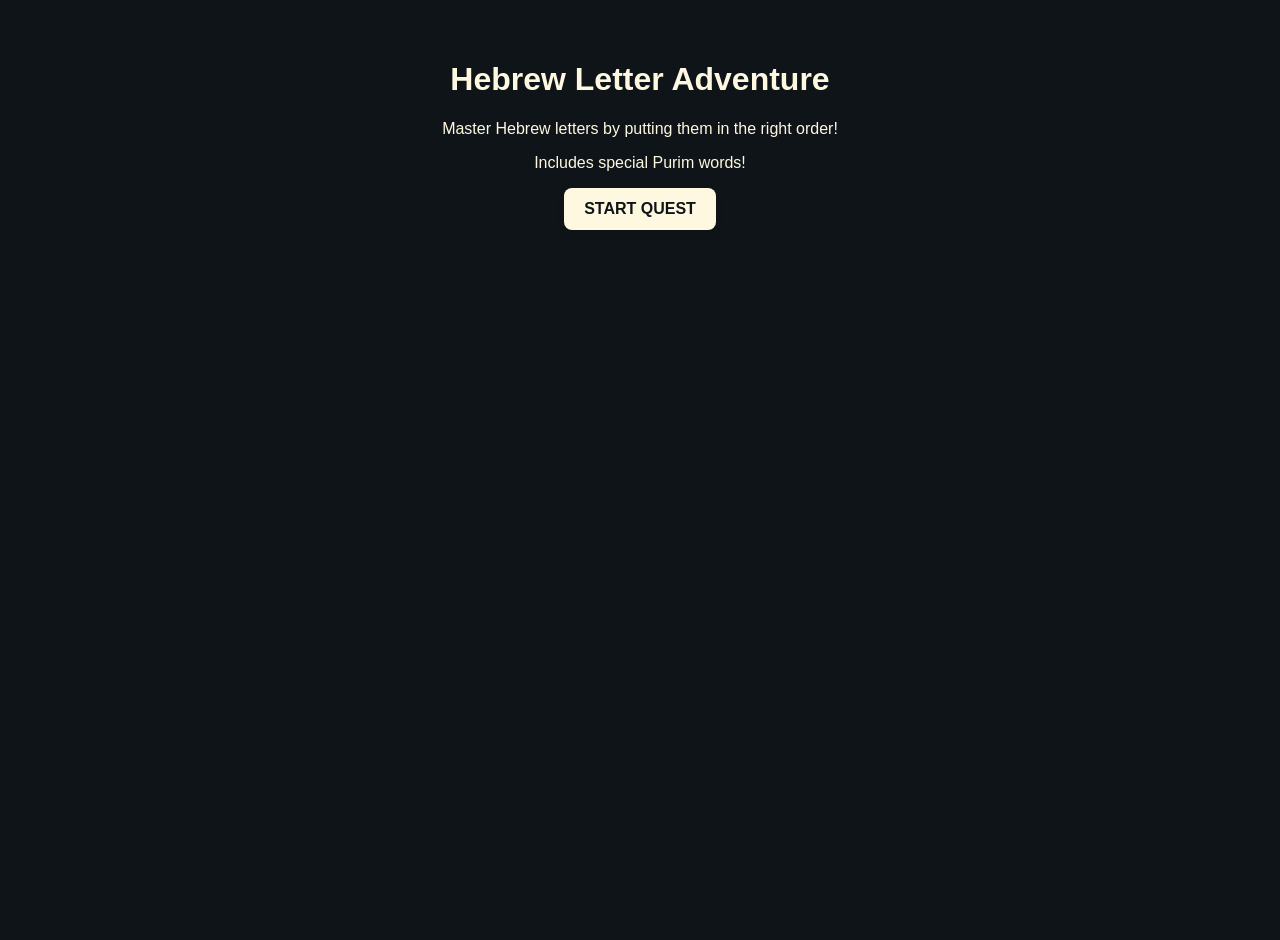
==== index.html @ 835d2433 "Rename index to index.html" ====
<!DOCTYPE html>
<html>
<head>
  <meta charset="utf-8">
  <meta name="viewport" content="width=device-width, initial-scale=1">
  <title>Hebrew Letter Game (Purim)</title>

  <style>
        body {
      background-color: #0F1419;
      color: #FFF8E1;
      font-family: -apple-system, BlinkMacSystemFont, sans-serif;
      margin: 0;
      padding: 20px;
      display: flex;
      flex-direction: column;
      align-items: center;
      min-height: 100vh;
      touch-action: manipulation;
    }
    
    h1, h2, h3 {
      color: #FFF8E1;
      text-align: center;
    }
    
    .word-to-find {
      font-size: 32px;
      margin-bottom: 5px;
      text-align: center;
      letter-spacing: 1px;
      font-weight: bold;
    }
    
    .word-meaning {
      font-size: 20px;
      margin-bottom: 20px;
      text-align: center;
      opacity: 0.8;
    }
    
    .letter-grid {
      display: grid;
      grid-template-columns: 1fr 1fr;
      gap: 15px;
      width: 100%;
      max-width: 320px;
      margin-bottom: 40px;
    }
    .letter-grid.five-letter {
      grid-template-columns: 1fr 1fr 1fr;
      max-width: 100%;
    }
    
    .letter-tile {
      background-color: #FFF8E1;
      color: #0F1419;
      font-size: 48px;
      font-weight: bold;
      height: 130px;
      display: flex;
      align-items: center;
      justify-content: center;
      border-radius: 8px;
      user-select: none;
      -webkit-user-select: none;
      touch-action: manipulation;
      position: relative;
      cursor: pointer;
      transition: transform 0.3s, background-color 0.3s;
      box-shadow: 0 4px 8px rgba(0,0,0,0.2);
    }
    
    .letter-tile.selected {
      background-color: #4CAF50;
      color: white;
      transform: scale(0.95);
    }
    
    .letter-tile.wrong {
      background-color: #F44336;
      color: white;
    }
    
    .letter-tile.correct-animation {
      animation: correctPulse 0.5s ease-in-out 3;
    }
    
    @keyframes correctPulse {
      0% { transform: scale(1); background-color: #4CAF50; }
      50% { transform: scale(1.1); background-color: #FFEB3B; }
      100% { transform: scale(1); background-color: #4CAF50; }
    }
    
    .order-indicator {
      position: absolute;
      top: 10px;
      right: 10px;
      background-color: rgba(0,0,0,0.5);
      color: white;
      width: 24px;
      height: 24px;
      border-radius: 12px;
      display: flex;
      align-items: center;
      justify-content: center;
      font-size: 14px;
    }
    
    .answer-slots {
      display: flex;
      justify-content: center;
      gap: 8px;
      margin: 30px 0;
      direction: rtl; /* Right to left for Hebrew */
    }
    
    .answer-slot {
      width: 50px;
      height: 50px;
      border: 2px solid #444444;
      border-radius: 4px;
      display: flex;
      align-items: center;
      justify-content: center;
      font-size: 24px;
      color: #FFF8E1;
      transition: transform 0.3s, background-color 0.3s;
    }
    
    .answer-slot.correct {
      background-color: #4CAF50;
      border-color: #4CAF50;
      animation: slotPulse 0.5s ease-in-out;
    }
    
    @keyframes slotPulse {
      0% { transform: scale(1); }
      50% { transform: scale(1.1); }
      100% { transform: scale(1); }
    }
    
    .controls {
      display: flex;
      justify-content: center;
      gap: 20px;
      margin-bottom: 20px;
    }
    
    .icon-button {
      width: 60px;
      height: 60px;
      border: 2px solid #FFF8E1;
      border-radius: 50%;
      background-color: transparent;
      color: #FFF8E1;
      display: flex;
      align-items: center;
      justify-content: center;
      cursor: pointer;
      position: relative;
      transition: transform 0.2s, background-color 0.2s;
    }
    
    .icon-button:active {
      transform: scale(0.95);
    }
    
    .icon-button.reset-btn {
      background-color: transparent;
    }
    
    .icon-button.hint-btn {
      background-color: transparent;
    }
    
    .icon-button.hint-btn .hint-count {
      position: absolute;
      top: -8px;
      right: -8px;
      background-color: #FFEB3B;
      color: #333;
      font-weight: bold;
      font-size: 14px;
      width: 24px;
      height: 24px;
      border-radius: 12px;
      display: flex;
      align-items: center;
      justify-content: center;
    }
    
    .icon-button.hint-btn.disabled {
      opacity: 0.4;
      cursor: not-allowed;
    }
    
    .icon-button svg {
      width: 30px;
      height: 30px;
      fill: currentColor;
    }
    
    .stats-container {
      display: flex;
      width: 100%;
      max-width: 320px;
      justify-content: space-between;
      margin-bottom: 20px;
      margin-top: 10px;
    }
    
    .stat-item {
      display: flex;
      flex-direction: column;
      align-items: center;
      background: rgba(255,255,255,0.1);
      padding: 10px;
      border-radius: 8px;
      min-width: 80px;
    }
    
    .stat-label {
      font-size: 14px;
      opacity: 0.8;
      margin-bottom: 5px;
    }
    
    .stat-value {
      font-size: 22px;
      font-weight: bold;
    }
    
    .streak-value {
      display: flex;
      align-items: center;
      position: relative;
    }
    
    .streak-star {
      color: #FFEB3B;
      margin-right: 4px;
    }
    
    .message {
      margin-top: 15px;
      text-align: center;
      min-height: 24px;
      color: #FFF8E1;
      font-weight: bold;
      font-size: 18px;
    }
    
    .start-screen, .complete-screen {
      text-align: center;
      padding: 20px;
    }
    
    .instructions {
      text-align: center;
      color: #AAA;
      margin-bottom: 20px;
      font-size: 16px;
    }
    
    .celebration {
      position: fixed;
      top: 0;
      left: 0;
      width: 100%;
      height: 100%;
      pointer-events: none;
      z-index: 100;
    }
    
    .confetti {
      position: absolute;
      width: 10px;
      height: 10px;
      background-color: #FFEB3B;
      opacity: 0;
      animation: confettiFall 1.5s ease-out forwards;
    }
    
    @keyframes confettiFall {
      0% { transform: translateY(-10px) rotate(0deg); opacity: 1; }
      100% { transform: translateY(100vh) rotate(360deg); opacity: 0; }
    }
    
    .level-badge {
      position: relative;
      background: #FF9800;
      color: white;
      border-radius: 50%;
      width: 36px;
      height: 36px;
      display: flex;
      align-items: center;
      justify-content: center;
      font-weight: bold;
      font-size: 18px;
      animation: levelPulse 2s infinite;
    }
    
    @keyframes levelPulse {
      0% { transform: scale(1); }
      50% { transform: scale(1.1); }
      100% { transform: scale(1); }
    }
    
    .primary-btn {
      background-color: #FFF8E1;
      color: #0F1419;
      padding: 12px 20px;
      border: none;
      border-radius: 8px;
      font-weight: bold;
      font-size: 16px;
      cursor: pointer;
      box-shadow: 0 4px 6px rgba(0,0,0,0.1);
      transition: transform 0.2s, box-shadow 0.2s;
    }
    
    .fire-icon {
      position: absolute;
      top: -20px;
      left: 50%;
      transform: translateX(-50%);
      width: 24px;
      height: 30px;
      z-index: 10;
    }
    
    .fire-icon .flame {
      position: absolute;
      bottom: 0;
      left: 0;
      right: 0;
      height: 100%;
      background: linear-gradient(to top, #FF5722, #FFEB3B);
      border-radius: 12px 12px 0 0;
      animation: flicker 0.8s ease-in-out infinite alternate;
    }
    
    .fire-icon .glow {
      position: absolute;
      top: -5px;
      left: -5px;
      right: -5px;
      bottom: -5px;
      background: radial-gradient(circle, rgba(255,152,0,0.4) 0%, rgba(255,152,0,0) 70%);
      border-radius: 50%;
      animation: glow 1.5s ease-in-out infinite alternate;
    }
    
    .streak-bonus {
      position: absolute;
      top: -15px;
      right: -15px;
      background-color: #FF5722;
      color: white;
      border-radius: 50%;
      width: 30px;
      height: 30px;
      display: flex;
      align-items: center;
      justify-content: center;
      font-weight: bold;
      font-size: 12px;
      box-shadow: 0 2px 5px rgba(0,0,0,0.3);
      animation: pulse 1s infinite;
    }
    
    @keyframes flicker {
      0% { transform: scaleY(1); }
      50% { transform: scaleY(0.95); }
      100% { transform: scaleY(1.05); }
    }
    
    @keyframes glow {
      0% { opacity: 0.5; }
      100% { opacity: 0.9; }
    }
    
    @keyframes pulse {
      0% { transform: scale(1); }
      50% { transform: scale(1.1); }
      100% { transform: scale(1); }
    }
  </style>

  
</head>
<body>

<head>
  <meta charset="UTF-8">
  <meta name="viewport" content="width=device-width, initial-scale=1.0, maximum-scale=1.0, user-scalable=no">
  <title>Hebrew Letter Game</title>
  <link rel="stylesheet" href="styles.css" />
</head>
<body>
  <div id="game-container">
    <!-- Game will be rendered here -->
  </div>
  <script src="script.js"></script>
</body>
</html>

  <script>
        // Hebrew word data with Purim additions
    const wordBanks = {
      2: [
        { hebrew: 'אב', transliteration: 'av', meaning: 'father' },
        { hebrew: 'אם', transliteration: 'em', meaning: 'mother' },
        { hebrew: 'בא', transliteration: 'ba', meaning: 'comes' },
        { hebrew: 'גן', transliteration: 'gan', meaning: 'garden' },
        { hebrew: 'דג', transliteration: 'dag', meaning: 'fish' },
        { hebrew: 'רע', transliteration: 'ra', meaning: 'bad' },
        { hebrew: 'חג', transliteration: 'chag', meaning: 'holiday' },
        { hebrew: 'שם', transliteration: 'shem', meaning: 'name' },
        { hebrew: 'עץ', transliteration: 'etz', meaning: 'tree' },
      ],
      3: [
        { hebrew: 'יום', transliteration: 'yom', meaning: 'day' },
        { hebrew: 'מים', transliteration: 'mayim', meaning: 'water' },
        { hebrew: 'ילד', transliteration: 'yeled', meaning: 'boy' },
        { hebrew: 'אור', transliteration: 'or', meaning: 'light' },
        { hebrew: 'המן', transliteration: 'haman', meaning: 'Haman (Purim villain)' },
        { hebrew: 'רעש', transliteration: 'ra\'ash', meaning: 'noise' },
        { hebrew: 'מלך', transliteration: 'melech', meaning: 'king' },
        { hebrew: 'נס', transliteration: 'nes', meaning: 'miracle' },
        { hebrew: 'אזן', transliteration: 'ozen', meaning: 'ear' },
        { hebrew: 'שמח', transliteration: 'sameach', meaning: 'happy' },
      ],
      4: [
        { hebrew: 'שלום', transliteration: 'shalom', meaning: 'peace' },
        { hebrew: 'תודה', transliteration: 'toda', meaning: 'thank you' },
        { hebrew: 'ילדה', transliteration: 'yalda', meaning: 'girl' },
        { hebrew: 'אסתר', transliteration: 'esther', meaning: 'Esther (Purim heroine)' },
        { hebrew: 'משתה', transliteration: 'mishteh', meaning: 'feast' },
        { hebrew: 'אדר', transliteration: 'adar', meaning: 'Adar (month of Purim)' },
        { hebrew: 'רעשן', transliteration: 'ra\'ashan', meaning: 'noisemaker' },
        { hebrew: 'שושן', transliteration: 'shushan', meaning: 'Shushan (city)' },
      ],
      5: [
        { hebrew: 'מרדכי', transliteration: 'mordechai', meaning: 'Mordechai (Purim hero)' },
        { hebrew: 'פורים', transliteration: 'purim', meaning: 'Purim holiday' },
        { hebrew: 'משלוח', transliteration: 'mishloach', meaning: 'sending (gifts)' },
        { hebrew: 'מגילה', transliteration: 'megila', meaning: 'scroll' }, 
      ]
    };

    // Game state
    let gameState = {
      active: false,
      level: 1,
      currentWord: null,
      shuffledLetters: [],
      selectedLetters: [],
      score: 0,
      streak: 0,
      bonusActive: false,
      hintsRemaining: 15,
      completed: false,
      animatingCorrect: false,
      wordsCompleted: 0
    };

    // DOM Elements
    const gameContainer = document.getElementById('game-container');

    // Helper functions
    function shuffleArray(array) {
      const newArray = [...array];
      for (let i = newArray.length - 1; i > 0; i--) {
        const j = Math.floor(Math.random() * (i + 1));
        [newArray[i], newArray[j]] = [newArray[j], newArray[i]];
      }
      return newArray;
    }

    function getWordLengthForLevel(level) {
        return level + 1; // Level 1: 2 letters, Level 2: 3 letters, Level 3: 4 letters, Level 4: 5 letters
    }

    // Game logic functions
    function setupWord() {
  const wordLength = getWordLengthForLevel(gameState.level);
  const wordsForLevel = wordBanks[wordLength];
  
  // Get words that haven't been completed yet
  const availableWords = wordsForLevel.filter(word => 
    !gameState.completedWords[wordLength].includes(word.hebrew)
  );
  
  // If no words left at this level
  if (availableWords.length === 0) {
    // Move to next level if available
    if (gameState.level < 4) {
      gameState.level += 1;
      gameState.currentLevelProgress = 0;
      showMessage(`LEVEL UP! Now playing with ${getWordLengthForLevel(gameState.level)} letter words!`);
      // Recursive call to set up a word in the new level
      setupWord();
      return;
    } else {
      // Game completed
      gameState.completed = true;
      renderGame();
      return;
    }
  }
  
  // Select random word from available words
  const randomIndex = Math.floor(Math.random() * availableWords.length);
  gameState.currentWord = availableWords[randomIndex];
  
  // Shuffle letters
  const lettersArray = gameState.currentWord.hebrew.split('');
  gameState.shuffledLetters = shuffleArray(lettersArray);
  
  // Reset selected letters
  gameState.selectedLetters = [];
  gameState.animatingCorrect = false;
  
  // Check if bonus is active
  gameState.bonusActive = gameState.streak >= 3;
  
  renderGame();
}

    function handleLetterSelect(index) {
      // Don't allow selection during animation
      if (gameState.animatingCorrect) return;
      
      // Check if already selected
      if (gameState.selectedLetters.includes(index)) {
        // If this is the last letter selected, deselect it
        if (gameState.selectedLetters[gameState.selectedLetters.length - 1] === index) {
          gameState.selectedLetters.pop();
          renderGame();
        }
        return;
      }
      
      // Add letter to selection
      gameState.selectedLetters.push(index);
      
      // Check if selection is complete
      if (gameState.selectedLetters.length === gameState.currentWord.hebrew.length) {
        checkAnswer();
      } else {
        renderGame();
      }
    }

function checkAnswer() {
  // Build the word from selected letters
  const selectedWord = gameState.selectedLetters.map(idx => gameState.shuffledLetters[idx]).join('');
  
  // Check if correct
  if (selectedWord === gameState.currentWord.hebrew) {
    // Mark as animating to prevent further selection
    gameState.animatingCorrect = true;
    gameState.wordsCompleted++;
    
    // Add to completed words
    const wordLength = getWordLengthForLevel(gameState.level);
    gameState.completedWords[wordLength].push(gameState.currentWord.hebrew);
    
    // Update level progress
    gameState.currentLevelProgress = 
      (gameState.completedWords[wordLength].length / wordBanks[wordLength].length) * 100;
    
    // Show complete word in slots with animation
    showCorrectAnimation();
    
    // Calculate points with bonus if streak is active
    let pointsEarned = wordLength * 10;
    
    // Apply bonus for streaks of 3 or more
    if (gameState.bonusActive) {
      pointsEarned = Math.round(pointsEarned * 1.5); // 50% bonus
    }
    
    gameState.score += pointsEarned;
    gameState.streak += 1;
    
    // Update bonus status after increasing streak
    gameState.bonusActive = gameState.streak >= 3;
    
    // Show appropriate message
    if (gameState.bonusActive) {
      showMessage(`🔥 AWESOME! +${pointsEarned} points with streak bonus! 🔥`);
    } else {
      showMessage(`AWESOME! +${pointsEarned} points!`);
    }
    
    // Create celebration effect
    createConfetti();
    
    // Check for level completion or next word after animation completes
    setTimeout(() => {
      // Check if we've completed all words at this level
      if (gameState.completedWords[wordLength].length === wordBanks[wordLength].length) {
        if (gameState.level < 4) {
          gameState.level += 1;
          gameState.currentLevelProgress = 0;
          showMessage(`LEVEL UP! Now playing with ${getWordLengthForLevel(gameState.level)} letter words!`);
        } else {
          // Game complete - all levels finished
          gameState.completed = true;
        }
      }
      
      // If game not completed, set up next word
      if (!gameState.completed) {
        setupWord();
      } else {
        renderGame(); // Show completion screen
      }
    }, 2000);
  } else {
    // Incorrect - same as before
    showMessage('Try again!');
    highlightWrongSequence();
    
    // Reset streak on error
    gameState.streak = 0;
    gameState.bonusActive = false;
    
    // Reset selection after a delay
    setTimeout(() => {
      gameState.selectedLetters = [];
      renderGame();
    }, 1000);
  }
}
    function showCorrectAnimation() {
      // Get the correct word in the right order
      const correctWord = gameState.currentWord.hebrew;
      
      // Re-render to show all letters in slots
      renderGame();
      
      // Apply animations to letter tiles and slots
      setTimeout(() => {
        // Animate the selected letter tiles
        const tiles = document.querySelectorAll('.letter-tile.selected');
        tiles.forEach(tile => {
          tile.classList.add('correct-animation');
        });
        
        // Animate the slots
        const slots = document.querySelectorAll('.answer-slot');
        slots.forEach((slot, index) => {
          setTimeout(() => {
            slot.classList.add('correct');
          }, index * 150); // Staggered animation
        });
      }, 100);
    }

    function createConfetti() {
      const celebration = document.createElement('div');
      celebration.className = 'celebration';
      document.body.appendChild(celebration);
      
      // Create confetti pieces
      for (let i = 0; i < 50; i++) {
        const confetti = document.createElement('div');
        confetti.className = 'confetti';
        
        // Random position
        confetti.style.left = `${Math.random() * 100}%`;
        confetti.style.top = '0';
        
        // Random color
        const colors = ['#FFEB3B', '#4CAF50', '#2196F3', '#E91E63', '#9C27B0'];
        confetti.style.backgroundColor = colors[Math.floor(Math.random() * colors.length)];
        
        // Random size
        const size = Math.random() * 10 + 5;
        confetti.style.width = `${size}px`;
        confetti.style.height = `${size}px`;
        
        // Random shape
        if (Math.random() > 0.5) {
          confetti.style.borderRadius = '50%';
        } else {
          confetti.style.transform = `rotate(${Math.random() * 360}deg)`;
        }
        
        // Random animation duration
        confetti.style.animationDuration = `${Math.random() * 2 + 1}s`;
        
        // Random delay
        confetti.style.animationDelay = `${Math.random() * 0.5}s`;
        
        celebration.appendChild(confetti);
      }
      
      // Remove after animation finishes
      setTimeout(() => {
        if (celebration.parentNode) {
          celebration.parentNode.removeChild(celebration);
        }
      }, 3000);
    }

    function highlightWrongSequence() {
      const tiles = document.querySelectorAll('.letter-tile');
      gameState.selectedLetters.forEach(index => {
        tiles[index].classList.add('wrong');
      });
    }

    function resetSelection() {
      if (gameState.animatingCorrect) return;
      gameState.selectedLetters = [];
      renderGame();
    }

  function getHint() {
    if (gameState.hintsRemaining <= 0 || gameState.animatingCorrect) return;
    
    // Find the next letter position that needs to be filled
    const nextLetterPosition = gameState.selectedLetters.length;
    
    // If all letters are already selected, no hint needed
    if (nextLetterPosition >= gameState.currentWord.hebrew.length) return;
    
    // Get the correct letter for the next position
    const correctLetter = gameState.currentWord.hebrew[nextLetterPosition];
    
    // Find this letter in the shuffled array that's not already selected
    const hintIndex = gameState.shuffledLetters.findIndex((letter, idx) => 
      letter === correctLetter && !gameState.selectedLetters.includes(idx)
    );
    
    if (hintIndex !== -1) {
      // Add this letter to the selection
      gameState.selectedLetters.push(hintIndex);
      gameState.hintsRemaining -= 1;
      gameState.score = Math.max(0, gameState.score - 5);
      
      showMessage(`Hint: Letter ${nextLetterPosition + 1} selected`);
      renderGame();
      
      // If all letters are now selected, check the answer
      if (gameState.selectedLetters.length === gameState.currentWord.hebrew.length) {
        checkAnswer();
      }
    }
  }

    function startGame() {
      gameState = {
        active: true,
        level: 1,
        currentWord: null,
        shuffledLetters: [],
        selectedLetters: [],
        score: 0,
        streak: 0,
        bonusActive: false,
        hintsRemaining: 15,
        completed: false,
        animatingCorrect: false,
        wordsCompleted: 0,
        // Add these new properties
        completedWords: {
          2: [],
          3: [],
          4: [],
          5: []
        },
        currentLevelProgress: 0
      };
      
      setupWord();
    }
    function showMessage(text) {
      const messageElement = document.querySelector('.message');
      if (messageElement) {
        messageElement.textContent = text;
      }
    }

    // Render functions
    function renderStartScreen() {
      gameContainer.innerHTML = `
        <div class="start-screen">
          <h1>Hebrew Letter Adventure</h1>
          <p>Master Hebrew letters by putting them in the right order!</p>
          <p>Includes special Purim words!</p>
          <button class="primary-btn" id="start-btn">START QUEST</button>
        </div>
      `;
      
      document.getElementById('start-btn').addEventListener('click', startGame);
    }

      function renderCompletedScreen() {
        // Calculate total words learned
        const totalWords = Object.keys(wordBanks).reduce((sum, level) => 
          sum + wordBanks[level].length, 0
        );
        
        gameContainer.innerHTML = `
          <div class="complete-screen">
            <h1>🏆 QUEST COMPLETE! 🏆</h1>
            <p>Amazing job! You've mastered all ${totalWords} Hebrew words!</p>
            <p style="font-size: 24px; margin: 20px 0;">Final Score: <span style="color: #FFEB3B; font-weight: bold;">${gameState.score}</span></p>
            <button class="primary-btn" id="restart-btn">PLAY AGAIN</button>
          </div>
        `;
        
        document.getElementById('restart-btn').addEventListener('click', startGame);
      }
    function renderGameScreen() {
      // Calculate progress for current level
      const wordLength = getWordLengthForLevel(gameState.level);
      const totalWordsInLevel = wordBanks[wordLength].length;
      const completedWordsInLevel = gameState.completedWords[wordLength].length;
      const progressPercentage = (completedWordsInLevel / totalWordsInLevel) * 100;

      // Create HTML for letter tiles
      let letterTilesHTML = '';
      for (let i = 0; i < gameState.shuffledLetters.length; i++) {
        const letter = gameState.shuffledLetters[i];
        const isSelected = gameState.selectedLetters.includes(i);
        const selectionOrder = gameState.selectedLetters.indexOf(i) + 1;
        
        letterTilesHTML += `
          <div class="letter-tile ${isSelected ? 'selected' : ''}" data-index="${i}">
            ${letter}
            ${isSelected ? `<div class="order-indicator">${selectionOrder}</div>` : ''}
          </div>
        `;
      }
      
      // For correct answer, we want to display the complete word in the answer slots
      let answerSlotsHTML = '';
      let slotsContent = [];
      
      if (gameState.animatingCorrect) {
        // When animating a correct answer, show the complete Hebrew word in the right order
        slotsContent = gameState.currentWord.hebrew.split('');
      } else {
        // During normal play, show the letters as they are selected
        for (let i = 0; i < gameState.currentWord.hebrew.length; i++) {
          if (gameState.selectedLetters.length > i) {
            const selectedIndex = gameState.selectedLetters[i];
            slotsContent.push(gameState.shuffledLetters[selectedIndex]);
          } else {
            slotsContent.push('');
          }
        }
      }
      
      // Create the answer slots - right-to-left direction
      for (let i = 0; i < gameState.currentWord.hebrew.length; i++) {
        answerSlotsHTML += `
          <div class="answer-slot">
            ${slotsContent[i]}
          </div>
        `;
      }
      
      // Create stats display with stars - all stars lit when streak is active
      let streakStars = '';
      for (let i = 0; i < 3; i++) {
        if (gameState.bonusActive || i < gameState.streak) {
          streakStars += `<span class="streak-star">★</span>`;
        } else {
          streakStars += `<span class="streak-star" style="opacity: 0.3">★</span>`;
        }
      }
      
      // Only show instructions on first word
      const instructionsHTML = gameState.wordsCompleted === 0 
        ? `<div class="instructions">Tap the letters in order to spell the Hebrew word</div>`
        : '';
      
      // Bonus indicator
      const bonusHTML = gameState.bonusActive
        ? `<div class="streak-bonus">x1.5</div>`
        : '';
      
      // Render game screen
      gameContainer.innerHTML = `
        <div class="word-to-find">
          ${gameState.currentWord.transliteration.toUpperCase()}
        </div>
        
        <div class="word-meaning">
          ${gameState.currentWord.meaning}
        </div>
        
        <div class="stats-container">
          <div class="stat-item">
            <div class="stat-label">LEVEL</div>
            <div class="level-badge">${gameState.level}</div>
          </div>
          
          <div class="stat-item">
            <div class="stat-label">SCORE</div>
           <div class="stat-value">${gameState.score}</div>
          </div>
          
          <div class="stat-item">
            <div class="stat-label">STREAK</div>
             <div class="stat-value streak-value">
                ${streakStars}
                ${bonusHTML}
              </div>
          </div>
        </div>
         <div class="stat-item" style="width: 100%; max-width: 320px; margin-bottom: 10px;">
            <div class="stat-label">PROGRESS ${completedWordsInLevel}/${totalWordsInLevel}</div>
            <div class="progress-container">
              <div class="progress-bar" style="width: ${progressPercentage}%"></div>
            </div>
          </div>
        ${instructionsHTML}
        
        <div class="letter-grid ${gameState.level === 4 ? 'five-letter' : ''}" id="letter-grid">
          ${letterTilesHTML}
        </div>
        
        <div class="answer-slots">
          ${answerSlotsHTML}
        </div>
        
        <div class="controls">
          <button class="icon-button reset-btn" id="reset-btn" title="Reset">
            <svg viewBox="0 0 24 24">
              <path d="M17.65 6.35A7.958 7.958 0 0012 4c-4.42 0-7.99 3.58-7.99 8s3.57 8 7.99 8c3.73 0 6.84-2.55 7.73-6h-2.08A5.99 5.99 0 0112 18c-3.31 0-6-2.69-6-6s2.69-6 6-6c1.66 0 3.14.69 4.22 1.78L13 11h7V4l-2.35 2.35z"/>
            </svg>
          </button>
          
           <button class="icon-button hint-btn ${gameState.hintsRemaining <= 0 || gameState.animatingCorrect ? 'disabled' : ''}" id="hint-btn" title="Get Hint">
    <svg viewBox="0 0 24 24" fill="none" stroke="currentColor" stroke-width="2" stroke-linecap="round" stroke-linejoin="round">
      <path d="M9 18h6"/>
      <path d="M10 22h4"/>
      <path d="M12 2v1"/>
      <path d="M12 7v1"/>
      <path d="M5.6 5.6l.7.7"/>
      <path d="M18.4 5.6l-.7.7"/>
      <path d="M16.5 13a4.5 4.5 0 10-9 0 4 4 0 002 3.5v1a2.5 2.5 0 005 0v-1c1.2-.8 2-2.1 2-3.5z" fill="#FFEB3B" stroke="#FFC107"/>
    </svg>
    <div class="hint-count">${gameState.hintsRemaining}</div>
  </button>
        </div>
        
        <div class="message"></div>
      `;
      
      // Add touch event listeners to letter tiles
      document.querySelectorAll('.letter-tile').forEach(tile => {
        const index = parseInt(tile.dataset.index);
        tile.addEventListener('click', () => handleLetterSelect(index));
        tile.addEventListener('touchend', (e) => {
          e.preventDefault();
          handleLetterSelect(index);
        });
      });
      
      // Add button event listeners
      document.getElementById('reset-btn').addEventListener('click', resetSelection);
      document.getElementById('hint-btn').addEventListener('click', getHint);
    }

    function renderGame() {
      if (!gameState.active) {
        renderStartScreen();
      } else if (gameState.completed) {
        renderCompletedScreen();
      } else {
        renderGameScreen();
      }
    }

    // Start game
    renderGame();
  </script>
</body>
</html>
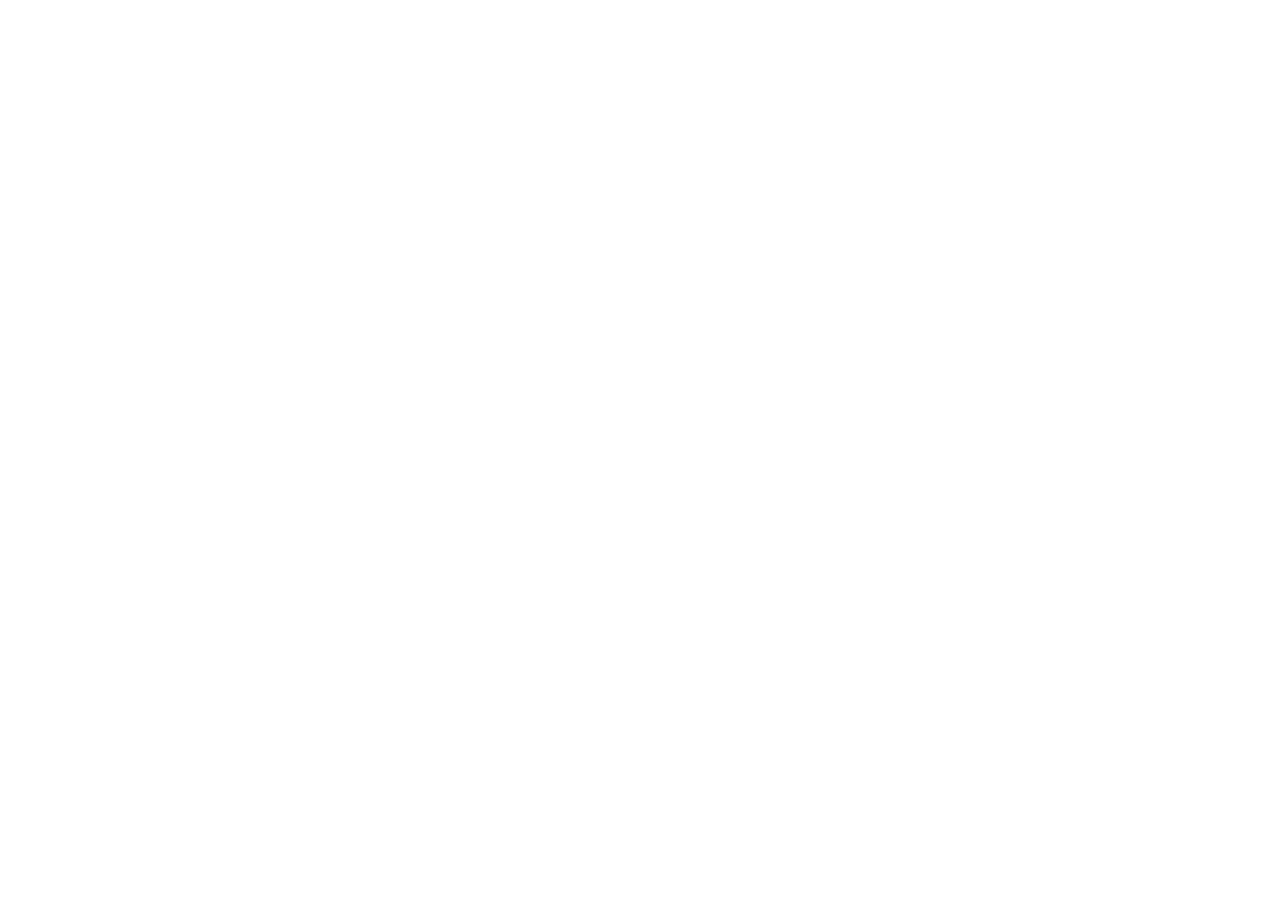
==== commit d7478520: "Update index.html" ====
--- a/index.html
+++ b/index.html
@@ -1,398 +1,5 @@
 <!DOCTYPE html>
 <html>
-<head>
-  <meta charset="utf-8">
-  <meta name="viewport" content="width=device-width, initial-scale=1">
-  <title>Hebrew Letter Game (Purim)</title>
-
-  <style>
-        body {
-      background-color: #0F1419;
-      color: #FFF8E1;
-      font-family: -apple-system, BlinkMacSystemFont, sans-serif;
-      margin: 0;
-      padding: 20px;
-      display: flex;
-      flex-direction: column;
-      align-items: center;
-      min-height: 100vh;
-      touch-action: manipulation;
-    }
-    
-    h1, h2, h3 {
-      color: #FFF8E1;
-      text-align: center;
-    }
-    
-    .word-to-find {
-      font-size: 32px;
-      margin-bottom: 5px;
-      text-align: center;
-      letter-spacing: 1px;
-      font-weight: bold;
-    }
-    
-    .word-meaning {
-      font-size: 20px;
-      margin-bottom: 20px;
-      text-align: center;
-      opacity: 0.8;
-    }
-    
-    .letter-grid {
-      display: grid;
-      grid-template-columns: 1fr 1fr;
-      gap: 15px;
-      width: 100%;
-      max-width: 320px;
-      margin-bottom: 40px;
-    }
-    .letter-grid.five-letter {
-      grid-template-columns: 1fr 1fr 1fr;
-      max-width: 100%;
-    }
-    
-    .letter-tile {
-      background-color: #FFF8E1;
-      color: #0F1419;
-      font-size: 48px;
-      font-weight: bold;
-      height: 130px;
-      display: flex;
-      align-items: center;
-      justify-content: center;
-      border-radius: 8px;
-      user-select: none;
-      -webkit-user-select: none;
-      touch-action: manipulation;
-      position: relative;
-      cursor: pointer;
-      transition: transform 0.3s, background-color 0.3s;
-      box-shadow: 0 4px 8px rgba(0,0,0,0.2);
-    }
-    
-    .letter-tile.selected {
-      background-color: #4CAF50;
-      color: white;
-      transform: scale(0.95);
-    }
-    
-    .letter-tile.wrong {
-      background-color: #F44336;
-      color: white;
-    }
-    
-    .letter-tile.correct-animation {
-      animation: correctPulse 0.5s ease-in-out 3;
-    }
-    
-    @keyframes correctPulse {
-      0% { transform: scale(1); background-color: #4CAF50; }
-      50% { transform: scale(1.1); background-color: #FFEB3B; }
-      100% { transform: scale(1); background-color: #4CAF50; }
-    }
-    
-    .order-indicator {
-      position: absolute;
-      top: 10px;
-      right: 10px;
-      background-color: rgba(0,0,0,0.5);
-      color: white;
-      width: 24px;
-      height: 24px;
-      border-radius: 12px;
-      display: flex;
-      align-items: center;
-      justify-content: center;
-      font-size: 14px;
-    }
-    
-    .answer-slots {
-      display: flex;
-      justify-content: center;
-      gap: 8px;
-      margin: 30px 0;
-      direction: rtl; /* Right to left for Hebrew */
-    }
-    
-    .answer-slot {
-      width: 50px;
-      height: 50px;
-      border: 2px solid #444444;
-      border-radius: 4px;
-      display: flex;
-      align-items: center;
-      justify-content: center;
-      font-size: 24px;
-      color: #FFF8E1;
-      transition: transform 0.3s, background-color 0.3s;
-    }
-    
-    .answer-slot.correct {
-      background-color: #4CAF50;
-      border-color: #4CAF50;
-      animation: slotPulse 0.5s ease-in-out;
-    }
-    
-    @keyframes slotPulse {
-      0% { transform: scale(1); }
-      50% { transform: scale(1.1); }
-      100% { transform: scale(1); }
-    }
-    
-    .controls {
-      display: flex;
-      justify-content: center;
-      gap: 20px;
-      margin-bottom: 20px;
-    }
-    
-    .icon-button {
-      width: 60px;
-      height: 60px;
-      border: 2px solid #FFF8E1;
-      border-radius: 50%;
-      background-color: transparent;
-      color: #FFF8E1;
-      display: flex;
-      align-items: center;
-      justify-content: center;
-      cursor: pointer;
-      position: relative;
-      transition: transform 0.2s, background-color 0.2s;
-    }
-    
-    .icon-button:active {
-      transform: scale(0.95);
-    }
-    
-    .icon-button.reset-btn {
-      background-color: transparent;
-    }
-    
-    .icon-button.hint-btn {
-      background-color: transparent;
-    }
-    
-    .icon-button.hint-btn .hint-count {
-      position: absolute;
-      top: -8px;
-      right: -8px;
-      background-color: #FFEB3B;
-      color: #333;
-      font-weight: bold;
-      font-size: 14px;
-      width: 24px;
-      height: 24px;
-      border-radius: 12px;
-      display: flex;
-      align-items: center;
-      justify-content: center;
-    }
-    
-    .icon-button.hint-btn.disabled {
-      opacity: 0.4;
-      cursor: not-allowed;
-    }
-    
-    .icon-button svg {
-      width: 30px;
-      height: 30px;
-      fill: currentColor;
-    }
-    
-    .stats-container {
-      display: flex;
-      width: 100%;
-      max-width: 320px;
-      justify-content: space-between;
-      margin-bottom: 20px;
-      margin-top: 10px;
-    }
-    
-    .stat-item {
-      display: flex;
-      flex-direction: column;
-      align-items: center;
-      background: rgba(255,255,255,0.1);
-      padding: 10px;
-      border-radius: 8px;
-      min-width: 80px;
-    }
-    
-    .stat-label {
-      font-size: 14px;
-      opacity: 0.8;
-      margin-bottom: 5px;
-    }
-    
-    .stat-value {
-      font-size: 22px;
-      font-weight: bold;
-    }
-    
-    .streak-value {
-      display: flex;
-      align-items: center;
-      position: relative;
-    }
-    
-    .streak-star {
-      color: #FFEB3B;
-      margin-right: 4px;
-    }
-    
-    .message {
-      margin-top: 15px;
-      text-align: center;
-      min-height: 24px;
-      color: #FFF8E1;
-      font-weight: bold;
-      font-size: 18px;
-    }
-    
-    .start-screen, .complete-screen {
-      text-align: center;
-      padding: 20px;
-    }
-    
-    .instructions {
-      text-align: center;
-      color: #AAA;
-      margin-bottom: 20px;
-      font-size: 16px;
-    }
-    
-    .celebration {
-      position: fixed;
-      top: 0;
-      left: 0;
-      width: 100%;
-      height: 100%;
-      pointer-events: none;
-      z-index: 100;
-    }
-    
-    .confetti {
-      position: absolute;
-      width: 10px;
-      height: 10px;
-      background-color: #FFEB3B;
-      opacity: 0;
-      animation: confettiFall 1.5s ease-out forwards;
-    }
-    
-    @keyframes confettiFall {
-      0% { transform: translateY(-10px) rotate(0deg); opacity: 1; }
-      100% { transform: translateY(100vh) rotate(360deg); opacity: 0; }
-    }
-    
-    .level-badge {
-      position: relative;
-      background: #FF9800;
-      color: white;
-      border-radius: 50%;
-      width: 36px;
-      height: 36px;
-      display: flex;
-      align-items: center;
-      justify-content: center;
-      font-weight: bold;
-      font-size: 18px;
-      animation: levelPulse 2s infinite;
-    }
-    
-    @keyframes levelPulse {
-      0% { transform: scale(1); }
-      50% { transform: scale(1.1); }
-      100% { transform: scale(1); }
-    }
-    
-    .primary-btn {
-      background-color: #FFF8E1;
-      color: #0F1419;
-      padding: 12px 20px;
-      border: none;
-      border-radius: 8px;
-      font-weight: bold;
-      font-size: 16px;
-      cursor: pointer;
-      box-shadow: 0 4px 6px rgba(0,0,0,0.1);
-      transition: transform 0.2s, box-shadow 0.2s;
-    }
-    
-    .fire-icon {
-      position: absolute;
-      top: -20px;
-      left: 50%;
-      transform: translateX(-50%);
-      width: 24px;
-      height: 30px;
-      z-index: 10;
-    }
-    
-    .fire-icon .flame {
-      position: absolute;
-      bottom: 0;
-      left: 0;
-      right: 0;
-      height: 100%;
-      background: linear-gradient(to top, #FF5722, #FFEB3B);
-      border-radius: 12px 12px 0 0;
-      animation: flicker 0.8s ease-in-out infinite alternate;
-    }
-    
-    .fire-icon .glow {
-      position: absolute;
-      top: -5px;
-      left: -5px;
-      right: -5px;
-      bottom: -5px;
-      background: radial-gradient(circle, rgba(255,152,0,0.4) 0%, rgba(255,152,0,0) 70%);
-      border-radius: 50%;
-      animation: glow 1.5s ease-in-out infinite alternate;
-    }
-    
-    .streak-bonus {
-      position: absolute;
-      top: -15px;
-      right: -15px;
-      background-color: #FF5722;
-      color: white;
-      border-radius: 50%;
-      width: 30px;
-      height: 30px;
-      display: flex;
-      align-items: center;
-      justify-content: center;
-      font-weight: bold;
-      font-size: 12px;
-      box-shadow: 0 2px 5px rgba(0,0,0,0.3);
-      animation: pulse 1s infinite;
-    }
-    
-    @keyframes flicker {
-      0% { transform: scaleY(1); }
-      50% { transform: scaleY(0.95); }
-      100% { transform: scaleY(1.05); }
-    }
-    
-    @keyframes glow {
-      0% { opacity: 0.5; }
-      100% { opacity: 0.9; }
-    }
-    
-    @keyframes pulse {
-      0% { transform: scale(1); }
-      50% { transform: scale(1.1); }
-      100% { transform: scale(1); }
-    }
-  </style>
-
-  
-</head>
-<body>
-
 <head>
   <meta charset="UTF-8">
   <meta name="viewport" content="width=device-width, initial-scale=1.0, maximum-scale=1.0, user-scalable=no">
@@ -406,585 +13,3 @@
   <script src="script.js"></script>
 </body>
 </html>
-
-  <script>
-        // Hebrew word data with Purim additions
-    const wordBanks = {
-      2: [
-        { hebrew: 'אב', transliteration: 'av', meaning: 'father' },
-        { hebrew: 'אם', transliteration: 'em', meaning: 'mother' },
-        { hebrew: 'בא', transliteration: 'ba', meaning: 'comes' },
-        { hebrew: 'גן', transliteration: 'gan', meaning: 'garden' },
-        { hebrew: 'דג', transliteration: 'dag', meaning: 'fish' },
-        { hebrew: 'רע', transliteration: 'ra', meaning: 'bad' },
-        { hebrew: 'חג', transliteration: 'chag', meaning: 'holiday' },
-        { hebrew: 'שם', transliteration: 'shem', meaning: 'name' },
-        { hebrew: 'עץ', transliteration: 'etz', meaning: 'tree' },
-      ],
-      3: [
-        { hebrew: 'יום', transliteration: 'yom', meaning: 'day' },
-        { hebrew: 'מים', transliteration: 'mayim', meaning: 'water' },
-        { hebrew: 'ילד', transliteration: 'yeled', meaning: 'boy' },
-        { hebrew: 'אור', transliteration: 'or', meaning: 'light' },
-        { hebrew: 'המן', transliteration: 'haman', meaning: 'Haman (Purim villain)' },
-        { hebrew: 'רעש', transliteration: 'ra\'ash', meaning: 'noise' },
-        { hebrew: 'מלך', transliteration: 'melech', meaning: 'king' },
-        { hebrew: 'נס', transliteration: 'nes', meaning: 'miracle' },
-        { hebrew: 'אזן', transliteration: 'ozen', meaning: 'ear' },
-        { hebrew: 'שמח', transliteration: 'sameach', meaning: 'happy' },
-      ],
-      4: [
-        { hebrew: 'שלום', transliteration: 'shalom', meaning: 'peace' },
-        { hebrew: 'תודה', transliteration: 'toda', meaning: 'thank you' },
-        { hebrew: 'ילדה', transliteration: 'yalda', meaning: 'girl' },
-        { hebrew: 'אסתר', transliteration: 'esther', meaning: 'Esther (Purim heroine)' },
-        { hebrew: 'משתה', transliteration: 'mishteh', meaning: 'feast' },
-        { hebrew: 'אדר', transliteration: 'adar', meaning: 'Adar (month of Purim)' },
-        { hebrew: 'רעשן', transliteration: 'ra\'ashan', meaning: 'noisemaker' },
-        { hebrew: 'שושן', transliteration: 'shushan', meaning: 'Shushan (city)' },
-      ],
-      5: [
-        { hebrew: 'מרדכי', transliteration: 'mordechai', meaning: 'Mordechai (Purim hero)' },
-        { hebrew: 'פורים', transliteration: 'purim', meaning: 'Purim holiday' },
-        { hebrew: 'משלוח', transliteration: 'mishloach', meaning: 'sending (gifts)' },
-        { hebrew: 'מגילה', transliteration: 'megila', meaning: 'scroll' }, 
-      ]
-    };
-
-    // Game state
-    let gameState = {
-      active: false,
-      level: 1,
-      currentWord: null,
-      shuffledLetters: [],
-      selectedLetters: [],
-      score: 0,
-      streak: 0,
-      bonusActive: false,
-      hintsRemaining: 15,
-      completed: false,
-      animatingCorrect: false,
-      wordsCompleted: 0
-    };
-
-    // DOM Elements
-    const gameContainer = document.getElementById('game-container');
-
-    // Helper functions
-    function shuffleArray(array) {
-      const newArray = [...array];
-      for (let i = newArray.length - 1; i > 0; i--) {
-        const j = Math.floor(Math.random() * (i + 1));
-        [newArray[i], newArray[j]] = [newArray[j], newArray[i]];
-      }
-      return newArray;
-    }
-
-    function getWordLengthForLevel(level) {
-        return level + 1; // Level 1: 2 letters, Level 2: 3 letters, Level 3: 4 letters, Level 4: 5 letters
-    }
-
-    // Game logic functions
-    function setupWord() {
-  const wordLength = getWordLengthForLevel(gameState.level);
-  const wordsForLevel = wordBanks[wordLength];
-  
-  // Get words that haven't been completed yet
-  const availableWords = wordsForLevel.filter(word => 
-    !gameState.completedWords[wordLength].includes(word.hebrew)
-  );
-  
-  // If no words left at this level
-  if (availableWords.length === 0) {
-    // Move to next level if available
-    if (gameState.level < 4) {
-      gameState.level += 1;
-      gameState.currentLevelProgress = 0;
-      showMessage(`LEVEL UP! Now playing with ${getWordLengthForLevel(gameState.level)} letter words!`);
-      // Recursive call to set up a word in the new level
-      setupWord();
-      return;
-    } else {
-      // Game completed
-      gameState.completed = true;
-      renderGame();
-      return;
-    }
-  }
-  
-  // Select random word from available words
-  const randomIndex = Math.floor(Math.random() * availableWords.length);
-  gameState.currentWord = availableWords[randomIndex];
-  
-  // Shuffle letters
-  const lettersArray = gameState.currentWord.hebrew.split('');
-  gameState.shuffledLetters = shuffleArray(lettersArray);
-  
-  // Reset selected letters
-  gameState.selectedLetters = [];
-  gameState.animatingCorrect = false;
-  
-  // Check if bonus is active
-  gameState.bonusActive = gameState.streak >= 3;
-  
-  renderGame();
-}
-
-    function handleLetterSelect(index) {
-      // Don't allow selection during animation
-      if (gameState.animatingCorrect) return;
-      
-      // Check if already selected
-      if (gameState.selectedLetters.includes(index)) {
-        // If this is the last letter selected, deselect it
-        if (gameState.selectedLetters[gameState.selectedLetters.length - 1] === index) {
-          gameState.selectedLetters.pop();
-          renderGame();
-        }
-        return;
-      }
-      
-      // Add letter to selection
-      gameState.selectedLetters.push(index);
-      
-      // Check if selection is complete
-      if (gameState.selectedLetters.length === gameState.currentWord.hebrew.length) {
-        checkAnswer();
-      } else {
-        renderGame();
-      }
-    }
-
-function checkAnswer() {
-  // Build the word from selected letters
-  const selectedWord = gameState.selectedLetters.map(idx => gameState.shuffledLetters[idx]).join('');
-  
-  // Check if correct
-  if (selectedWord === gameState.currentWord.hebrew) {
-    // Mark as animating to prevent further selection
-    gameState.animatingCorrect = true;
-    gameState.wordsCompleted++;
-    
-    // Add to completed words
-    const wordLength = getWordLengthForLevel(gameState.level);
-    gameState.completedWords[wordLength].push(gameState.currentWord.hebrew);
-    
-    // Update level progress
-    gameState.currentLevelProgress = 
-      (gameState.completedWords[wordLength].length / wordBanks[wordLength].length) * 100;
-    
-    // Show complete word in slots with animation
-    showCorrectAnimation();
-    
-    // Calculate points with bonus if streak is active
-    let pointsEarned = wordLength * 10;
-    
-    // Apply bonus for streaks of 3 or more
-    if (gameState.bonusActive) {
-      pointsEarned = Math.round(pointsEarned * 1.5); // 50% bonus
-    }
-    
-    gameState.score += pointsEarned;
-    gameState.streak += 1;
-    
-    // Update bonus status after increasing streak
-    gameState.bonusActive = gameState.streak >= 3;
-    
-    // Show appropriate message
-    if (gameState.bonusActive) {
-      showMessage(`🔥 AWESOME! +${pointsEarned} points with streak bonus! 🔥`);
-    } else {
-      showMessage(`AWESOME! +${pointsEarned} points!`);
-    }
-    
-    // Create celebration effect
-    createConfetti();
-    
-    // Check for level completion or next word after animation completes
-    setTimeout(() => {
-      // Check if we've completed all words at this level
-      if (gameState.completedWords[wordLength].length === wordBanks[wordLength].length) {
-        if (gameState.level < 4) {
-          gameState.level += 1;
-          gameState.currentLevelProgress = 0;
-          showMessage(`LEVEL UP! Now playing with ${getWordLengthForLevel(gameState.level)} letter words!`);
-        } else {
-          // Game complete - all levels finished
-          gameState.completed = true;
-        }
-      }
-      
-      // If game not completed, set up next word
-      if (!gameState.completed) {
-        setupWord();
-      } else {
-        renderGame(); // Show completion screen
-      }
-    }, 2000);
-  } else {
-    // Incorrect - same as before
-    showMessage('Try again!');
-    highlightWrongSequence();
-    
-    // Reset streak on error
-    gameState.streak = 0;
-    gameState.bonusActive = false;
-    
-    // Reset selection after a delay
-    setTimeout(() => {
-      gameState.selectedLetters = [];
-      renderGame();
-    }, 1000);
-  }
-}
-    function showCorrectAnimation() {
-      // Get the correct word in the right order
-      const correctWord = gameState.currentWord.hebrew;
-      
-      // Re-render to show all letters in slots
-      renderGame();
-      
-      // Apply animations to letter tiles and slots
-      setTimeout(() => {
-        // Animate the selected letter tiles
-        const tiles = document.querySelectorAll('.letter-tile.selected');
-        tiles.forEach(tile => {
-          tile.classList.add('correct-animation');
-        });
-        
-        // Animate the slots
-        const slots = document.querySelectorAll('.answer-slot');
-        slots.forEach((slot, index) => {
-          setTimeout(() => {
-            slot.classList.add('correct');
-          }, index * 150); // Staggered animation
-        });
-      }, 100);
-    }
-
-    function createConfetti() {
-      const celebration = document.createElement('div');
-      celebration.className = 'celebration';
-      document.body.appendChild(celebration);
-      
-      // Create confetti pieces
-      for (let i = 0; i < 50; i++) {
-        const confetti = document.createElement('div');
-        confetti.className = 'confetti';
-        
-        // Random position
-        confetti.style.left = `${Math.random() * 100}%`;
-        confetti.style.top = '0';
-        
-        // Random color
-        const colors = ['#FFEB3B', '#4CAF50', '#2196F3', '#E91E63', '#9C27B0'];
-        confetti.style.backgroundColor = colors[Math.floor(Math.random() * colors.length)];
-        
-        // Random size
-        const size = Math.random() * 10 + 5;
-        confetti.style.width = `${size}px`;
-        confetti.style.height = `${size}px`;
-        
-        // Random shape
-        if (Math.random() > 0.5) {
-          confetti.style.borderRadius = '50%';
-        } else {
-          confetti.style.transform = `rotate(${Math.random() * 360}deg)`;
-        }
-        
-        // Random animation duration
-        confetti.style.animationDuration = `${Math.random() * 2 + 1}s`;
-        
-        // Random delay
-        confetti.style.animationDelay = `${Math.random() * 0.5}s`;
-        
-        celebration.appendChild(confetti);
-      }
-      
-      // Remove after animation finishes
-      setTimeout(() => {
-        if (celebration.parentNode) {
-          celebration.parentNode.removeChild(celebration);
-        }
-      }, 3000);
-    }
-
-    function highlightWrongSequence() {
-      const tiles = document.querySelectorAll('.letter-tile');
-      gameState.selectedLetters.forEach(index => {
-        tiles[index].classList.add('wrong');
-      });
-    }
-
-    function resetSelection() {
-      if (gameState.animatingCorrect) return;
-      gameState.selectedLetters = [];
-      renderGame();
-    }
-
-  function getHint() {
-    if (gameState.hintsRemaining <= 0 || gameState.animatingCorrect) return;
-    
-    // Find the next letter position that needs to be filled
-    const nextLetterPosition = gameState.selectedLetters.length;
-    
-    // If all letters are already selected, no hint needed
-    if (nextLetterPosition >= gameState.currentWord.hebrew.length) return;
-    
-    // Get the correct letter for the next position
-    const correctLetter = gameState.currentWord.hebrew[nextLetterPosition];
-    
-    // Find this letter in the shuffled array that's not already selected
-    const hintIndex = gameState.shuffledLetters.findIndex((letter, idx) => 
-      letter === correctLetter && !gameState.selectedLetters.includes(idx)
-    );
-    
-    if (hintIndex !== -1) {
-      // Add this letter to the selection
-      gameState.selectedLetters.push(hintIndex);
-      gameState.hintsRemaining -= 1;
-      gameState.score = Math.max(0, gameState.score - 5);
-      
-      showMessage(`Hint: Letter ${nextLetterPosition + 1} selected`);
-      renderGame();
-      
-      // If all letters are now selected, check the answer
-      if (gameState.selectedLetters.length === gameState.currentWord.hebrew.length) {
-        checkAnswer();
-      }
-    }
-  }
-
-    function startGame() {
-      gameState = {
-        active: true,
-        level: 1,
-        currentWord: null,
-        shuffledLetters: [],
-        selectedLetters: [],
-        score: 0,
-        streak: 0,
-        bonusActive: false,
-        hintsRemaining: 15,
-        completed: false,
-        animatingCorrect: false,
-        wordsCompleted: 0,
-        // Add these new properties
-        completedWords: {
-          2: [],
-          3: [],
-          4: [],
-          5: []
-        },
-        currentLevelProgress: 0
-      };
-      
-      setupWord();
-    }
-    function showMessage(text) {
-      const messageElement = document.querySelector('.message');
-      if (messageElement) {
-        messageElement.textContent = text;
-      }
-    }
-
-    // Render functions
-    function renderStartScreen() {
-      gameContainer.innerHTML = `
-        <div class="start-screen">
-          <h1>Hebrew Letter Adventure</h1>
-          <p>Master Hebrew letters by putting them in the right order!</p>
-          <p>Includes special Purim words!</p>
-          <button class="primary-btn" id="start-btn">START QUEST</button>
-        </div>
-      `;
-      
-      document.getElementById('start-btn').addEventListener('click', startGame);
-    }
-
-      function renderCompletedScreen() {
-        // Calculate total words learned
-        const totalWords = Object.keys(wordBanks).reduce((sum, level) => 
-          sum + wordBanks[level].length, 0
-        );
-        
-        gameContainer.innerHTML = `
-          <div class="complete-screen">
-            <h1>🏆 QUEST COMPLETE! 🏆</h1>
-            <p>Amazing job! You've mastered all ${totalWords} Hebrew words!</p>
-            <p style="font-size: 24px; margin: 20px 0;">Final Score: <span style="color: #FFEB3B; font-weight: bold;">${gameState.score}</span></p>
-            <button class="primary-btn" id="restart-btn">PLAY AGAIN</button>
-          </div>
-        `;
-        
-        document.getElementById('restart-btn').addEventListener('click', startGame);
-      }
-    function renderGameScreen() {
-      // Calculate progress for current level
-      const wordLength = getWordLengthForLevel(gameState.level);
-      const totalWordsInLevel = wordBanks[wordLength].length;
-      const completedWordsInLevel = gameState.completedWords[wordLength].length;
-      const progressPercentage = (completedWordsInLevel / totalWordsInLevel) * 100;
-
-      // Create HTML for letter tiles
-      let letterTilesHTML = '';
-      for (let i = 0; i < gameState.shuffledLetters.length; i++) {
-        const letter = gameState.shuffledLetters[i];
-        const isSelected = gameState.selectedLetters.includes(i);
-        const selectionOrder = gameState.selectedLetters.indexOf(i) + 1;
-        
-        letterTilesHTML += `
-          <div class="letter-tile ${isSelected ? 'selected' : ''}" data-index="${i}">
-            ${letter}
-            ${isSelected ? `<div class="order-indicator">${selectionOrder}</div>` : ''}
-          </div>
-        `;
-      }
-      
-      // For correct answer, we want to display the complete word in the answer slots
-      let answerSlotsHTML = '';
-      let slotsContent = [];
-      
-      if (gameState.animatingCorrect) {
-        // When animating a correct answer, show the complete Hebrew word in the right order
-        slotsContent = gameState.currentWord.hebrew.split('');
-      } else {
-        // During normal play, show the letters as they are selected
-        for (let i = 0; i < gameState.currentWord.hebrew.length; i++) {
-          if (gameState.selectedLetters.length > i) {
-            const selectedIndex = gameState.selectedLetters[i];
-            slotsContent.push(gameState.shuffledLetters[selectedIndex]);
-          } else {
-            slotsContent.push('');
-          }
-        }
-      }
-      
-      // Create the answer slots - right-to-left direction
-      for (let i = 0; i < gameState.currentWord.hebrew.length; i++) {
-        answerSlotsHTML += `
-          <div class="answer-slot">
-            ${slotsContent[i]}
-          </div>
-        `;
-      }
-      
-      // Create stats display with stars - all stars lit when streak is active
-      let streakStars = '';
-      for (let i = 0; i < 3; i++) {
-        if (gameState.bonusActive || i < gameState.streak) {
-          streakStars += `<span class="streak-star">★</span>`;
-        } else {
-          streakStars += `<span class="streak-star" style="opacity: 0.3">★</span>`;
-        }
-      }
-      
-      // Only show instructions on first word
-      const instructionsHTML = gameState.wordsCompleted === 0 
-        ? `<div class="instructions">Tap the letters in order to spell the Hebrew word</div>`
-        : '';
-      
-      // Bonus indicator
-      const bonusHTML = gameState.bonusActive
-        ? `<div class="streak-bonus">x1.5</div>`
-        : '';
-      
-      // Render game screen
-      gameContainer.innerHTML = `
-        <div class="word-to-find">
-          ${gameState.currentWord.transliteration.toUpperCase()}
-        </div>
-        
-        <div class="word-meaning">
-          ${gameState.currentWord.meaning}
-        </div>
-        
-        <div class="stats-container">
-          <div class="stat-item">
-            <div class="stat-label">LEVEL</div>
-            <div class="level-badge">${gameState.level}</div>
-          </div>
-          
-          <div class="stat-item">
-            <div class="stat-label">SCORE</div>
-           <div class="stat-value">${gameState.score}</div>
-          </div>
-          
-          <div class="stat-item">
-            <div class="stat-label">STREAK</div>
-             <div class="stat-value streak-value">
-                ${streakStars}
-                ${bonusHTML}
-              </div>
-          </div>
-        </div>
-         <div class="stat-item" style="width: 100%; max-width: 320px; margin-bottom: 10px;">
-            <div class="stat-label">PROGRESS ${completedWordsInLevel}/${totalWordsInLevel}</div>
-            <div class="progress-container">
-              <div class="progress-bar" style="width: ${progressPercentage}%"></div>
-            </div>
-          </div>
-        ${instructionsHTML}
-        
-        <div class="letter-grid ${gameState.level === 4 ? 'five-letter' : ''}" id="letter-grid">
-          ${letterTilesHTML}
-        </div>
-        
-        <div class="answer-slots">
-          ${answerSlotsHTML}
-        </div>
-        
-        <div class="controls">
-          <button class="icon-button reset-btn" id="reset-btn" title="Reset">
-            <svg viewBox="0 0 24 24">
-              <path d="M17.65 6.35A7.958 7.958 0 0012 4c-4.42 0-7.99 3.58-7.99 8s3.57 8 7.99 8c3.73 0 6.84-2.55 7.73-6h-2.08A5.99 5.99 0 0112 18c-3.31 0-6-2.69-6-6s2.69-6 6-6c1.66 0 3.14.69 4.22 1.78L13 11h7V4l-2.35 2.35z"/>
-            </svg>
-          </button>
-          
-           <button class="icon-button hint-btn ${gameState.hintsRemaining <= 0 || gameState.animatingCorrect ? 'disabled' : ''}" id="hint-btn" title="Get Hint">
-    <svg viewBox="0 0 24 24" fill="none" stroke="currentColor" stroke-width="2" stroke-linecap="round" stroke-linejoin="round">
-      <path d="M9 18h6"/>
-      <path d="M10 22h4"/>
-      <path d="M12 2v1"/>
-      <path d="M12 7v1"/>
-      <path d="M5.6 5.6l.7.7"/>
-      <path d="M18.4 5.6l-.7.7"/>
-      <path d="M16.5 13a4.5 4.5 0 10-9 0 4 4 0 002 3.5v1a2.5 2.5 0 005 0v-1c1.2-.8 2-2.1 2-3.5z" fill="#FFEB3B" stroke="#FFC107"/>
-    </svg>
-    <div class="hint-count">${gameState.hintsRemaining}</div>
-  </button>
-        </div>
-        
-        <div class="message"></div>
-      `;
-      
-      // Add touch event listeners to letter tiles
-      document.querySelectorAll('.letter-tile').forEach(tile => {
-        const index = parseInt(tile.dataset.index);
-        tile.addEventListener('click', () => handleLetterSelect(index));
-        tile.addEventListener('touchend', (e) => {
-          e.preventDefault();
-          handleLetterSelect(index);
-        });
-      });
-      
-      // Add button event listeners
-      document.getElementById('reset-btn').addEventListener('click', resetSelection);
-      document.getElementById('hint-btn').addEventListener('click', getHint);
-    }
-
-    function renderGame() {
-      if (!gameState.active) {
-        renderStartScreen();
-      } else if (gameState.completed) {
-        renderCompletedScreen();
-      } else {
-        renderGameScreen();
-      }
-    }
-
-    // Start game
-    renderGame();
-  </script>
-</body>
-</html>
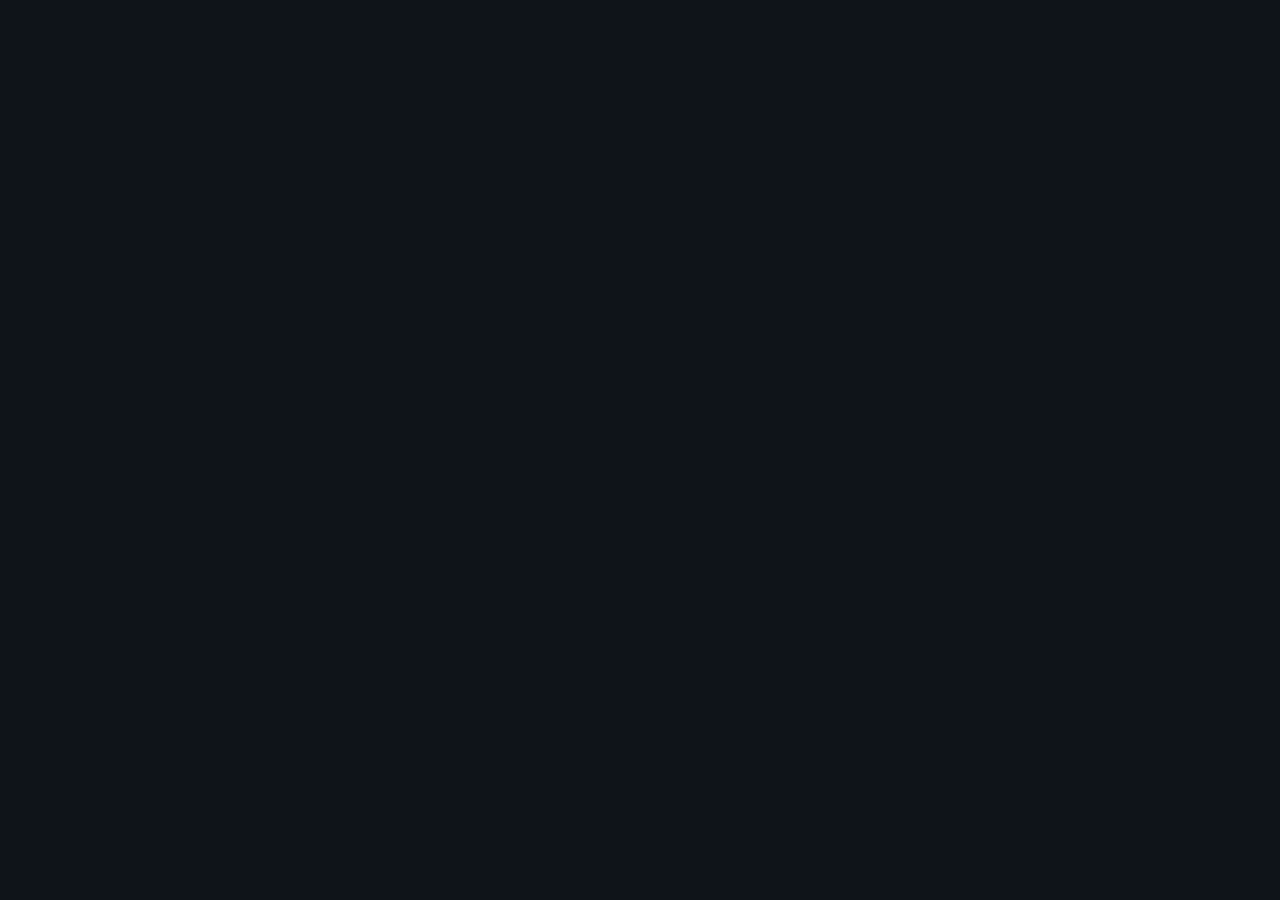
==== commit 25289afb: "Create index.html" ====
--- a/index.html
+++ b/index.html
@@ -1,15 +1,15 @@
 <!DOCTYPE html>
-<html>
+<html lang="en">
 <head>
   <meta charset="UTF-8">
-  <meta name="viewport" content="width=device-width, initial-scale=1.0, maximum-scale=1.0, user-scalable=no">
-  <title>Hebrew Letter Game</title>
-  <link rel="stylesheet" href="styles.css" />
+  <meta name="viewport" content="width=device-width, initial-scale=1.0">
+  <title>Hebrew Word Adventure</title>
+  <link rel="stylesheet" href="css/styles.css">
 </head>
 <body>
-  <div id="game-container">
-    <!-- Game will be rendered here -->
-  </div>
-  <script src="script.js"></script>
+  <div id="game-container"></div>
+  
+  <!-- Load the main script as a module -->
+  <script type="module" src="js/main.js"></script>
 </body>
 </html>
--- a/css/styles.css
+++ b/css/styles.css
@@ -0,0 +1,725 @@
+/* Base styling */
+* {
+  box-sizing: border-box;
+}
+
+body {
+  background-color: #0F1419;
+  color: #FFF8E1;
+  font-family: -apple-system, BlinkMacSystemFont, sans-serif;
+  margin: 0;
+  padding: 20px;
+  display: flex;
+  flex-direction: column;
+  align-items: center;
+  min-height: 100vh;
+  touch-action: manipulation;
+}
+
+h1, h2, h3 {
+  color: #FFF8E1;
+  text-align: center;
+}
+
+/* Game container styles */
+#game-container {
+  width: 100%;
+  max-width: 320px;
+  margin: 0 auto;
+  position: relative;
+  padding-top: 40px;
+}
+
+.game-content-wrapper {
+  display: flex;
+  flex-direction: column;
+  align-items: center;
+  width: 100%;
+}
+
+/* Word display */
+.word-to-find {
+  font-size: 32px;
+  margin-bottom: 5px;
+  text-align: center;
+  letter-spacing: 1px;
+  font-weight: bold;
+}
+
+.word-meaning {
+  font-size: 20px;
+  margin-bottom: 20px;
+  text-align: center;
+  opacity: 0.8;
+}
+
+/* Stats container */
+.stats-container {
+  display: flex;
+  width: 100%;
+  justify-content: space-between;
+  margin-bottom: 20px;
+  margin-top: 10px;
+}
+
+.stat-item {
+  display: flex;
+  flex-direction: column;
+  align-items: center;
+  background: rgba(255,255,255,0.1);
+  padding: 10px;
+  border-radius: 8px;
+  width: calc(33.33% - 8px); /* Exact 1/3 width minus a small gap */
+}
+
+.stat-label {
+  font-size: 14px;
+  opacity: 0.8;
+  margin-bottom: 5px;
+}
+
+.stat-value {
+  font-size: 22px;
+  font-weight: bold;
+}
+
+.streak-value {
+  display: flex;
+  align-items: center;
+  position: relative;
+}
+
+.streak-star {
+  color: #FFEB3B;
+  margin-right: 4px;
+}
+
+/* Progress bar styling */
+.progress-wrapper {
+  width: 100%;
+  margin-bottom: 15px;
+}
+
+.progress-inner {
+  background: rgba(255,255,255,0.1);
+  padding: 10px;
+  border-radius: 8px;
+  width: 100%;
+}
+
+.progress-container {
+  width: 100%;
+  height: 12px;
+  background-color: rgba(255,255,255,0.1);
+  border-radius: 6px;
+  overflow: hidden;
+  margin-top: 5px;
+}
+
+.progress-bar {
+  height: 100%;
+  background-color: #4CAF50;
+  border-radius: 6px;
+  transition: width 0.3s ease;
+}
+
+/* Letter grid styling */
+.letter-grid {
+  display: grid;
+  grid-template-columns: 1fr 1fr;
+  gap: 15px;
+  width: 100%;
+  margin-bottom: 40px;
+}
+
+.letter-grid.five-letter {
+  grid-template-columns: repeat(3, 1fr);
+}
+
+.letter-grid.six-letter {
+  grid-template-columns: repeat(3, 1fr);
+  gap: 12px;
+}
+
+/* Multi-word grid layouts */
+.letter-grid.seven-letter {
+  grid-template-columns: repeat(4, 1fr);
+  gap: 10px;
+}
+
+.letter-grid.nine-letter {
+  grid-template-columns: repeat(5, 1fr);
+  gap: 8px;
+}
+
+/* Adjust tile size for six-letter words */
+.letter-grid.six-letter .letter-tile {
+  height: 110px;
+  font-size: 40px;
+}
+
+/* Adjust tile size for longer words */
+.letter-grid.seven-letter .letter-tile,
+.letter-grid.nine-letter .letter-tile {
+  height: 80px;
+  font-size: 32px;
+}
+
+/* Make answer slots smaller on mobile when there are 6 letters */
+@media screen and (max-width: 480px) {
+  .answer-slots:has(> .answer-slot:nth-child(6)) .answer-slot {
+    width: 42px;
+    height: 42px;
+    font-size: 20px;
+  }
+}
+
+/* For smallest screens, make slots smaller for long phrases */
+@media screen and (max-width: 360px) {
+  .answer-slots:has(> .answer-slot:nth-child(7)) .answer-slot {
+    width: 35px;
+    height: 35px;
+    font-size: 18px;
+  }
+  
+  .answer-slots:has(> .answer-slot:nth-child(9)) .answer-slot {
+    width: 30px;
+    height: 30px;
+    font-size: 16px;
+  }
+}
+
+.letter-tile {
+  background-color: #FFF8E1;
+  color: #0F1419;
+  font-size: 48px;
+  font-weight: bold;
+  height: 130px;
+  display: flex;
+  align-items: center;
+  justify-content: center;
+  border-radius: 8px;
+  user-select: none;
+  -webkit-user-select: none;
+  touch-action: manipulation;
+  position: relative;
+  cursor: pointer;
+  transition: transform 0.3s, background-color 0.3s;
+  box-shadow: 0 4px 8px rgba(0,0,0,0.2);
+}
+
+.letter-tile.selected {
+  background-color: #4CAF50;
+  color: white;
+  transform: scale(0.95);
+}
+
+.letter-tile.wrong {
+  background-color: #F44336;
+  color: white;
+}
+
+.letter-tile.correct-animation {
+  animation: correctPulse 0.5s ease-in-out 3;
+}
+
+.letter-tile.partial-correct-animation {
+  animation: partialPulse 1s ease-in-out forwards;
+}
+
+@keyframes partialPulse {
+  0% { transform: scale(1); opacity: 1; background-color: #4CAF50; }
+  50% { transform: scale(1.2); opacity: 0.8; background-color: #FFEB3B; }
+  100% { transform: scale(0.8); opacity: 0; background-color: #4CAF50; }
+}
+
+@keyframes correctPulse {
+  0% { transform: scale(1); background-color: #4CAF50; }
+  50% { transform: scale(1.1); background-color: #FFEB3B; }
+  100% { transform: scale(1); background-color: #4CAF50; }
+}
+
+.order-indicator {
+  position: absolute;
+  top: 10px;
+  right: 10px;
+  background-color: rgba(0,0,0,0.5);
+  color: white;
+  width: 24px;
+  height: 24px;
+  border-radius: 12px;
+  display: flex;
+  align-items: center;
+  justify-content: center;
+  font-size: 14px;
+}
+
+/* Word separator styling */
+.word-separator {
+  display: flex;
+  align-items: center;
+  justify-content: center;
+  color: #FFEB3B;
+  font-size: 24px;
+  margin: 0 5px;
+  opacity: 0.7;
+}
+
+/* Answer slot styling */
+.answer-slots {
+  display: flex;
+  justify-content: center;
+  gap: 8px;
+  margin: 30px 0;
+  direction: rtl; /* Right to left for Hebrew */
+}
+
+.answer-slot {
+  width: 50px;
+  height: 50px;
+  border: 2px solid #444444;
+  border-radius: 4px;
+  display: flex;
+  align-items: center;
+  justify-content: center;
+  font-size: 24px;
+  color: #FFF8E1;
+  transition: transform 0.3s, background-color 0.3s;
+}
+
+.answer-slot.correct {
+  background-color: #4CAF50;
+  border-color: #4CAF50;
+  animation: slotPulse 0.5s ease-in-out;
+}
+
+/* Answer slot styles for multi-word phrases */
+.answer-slot.current-part {
+  border-color: #FFEB3B;
+  border-width: 2px;
+}
+
+.answer-slot.completed-part {
+  background-color: rgba(76, 175, 80, 0.3);
+  border-color: #4CAF50;
+  color: #FFF8E1;
+}
+
+@keyframes slotPulse {
+  0% { transform: scale(1); }
+  50% { transform: scale(1.1); }
+  100% { transform: scale(1); }
+}
+
+/* Controls styling */
+.controls {
+  display: flex;
+  justify-content: center;
+  gap: 20px;
+  margin-bottom: 10px;
+}
+
+.icon-button {
+  width: 60px;
+  height: 60px;
+  border: 2px solid #FFF8E1;
+  border-radius: 50%;
+  background-color: transparent;
+  color: #FFF8E1;
+  display: flex;
+  align-items: center;
+  justify-content: center;
+  cursor: pointer;
+  position: relative;
+  transition: transform 0.2s, background-color 0.2s;
+}
+
+.icon-button:active {
+  transform: scale(0.95);
+}
+
+.icon-button.reset-btn {
+  background-color: transparent;
+}
+
+.icon-button.hint-btn {
+  background-color: transparent;
+}
+
+.icon-button.hint-btn .hint-count {
+  position: absolute;
+  top: -8px;
+  right: -8px;
+  background-color: #FFEB3B;
+  color: #333;
+  font-weight: bold;
+  font-size: 14px;
+  width: 24px;
+  height: 24px;
+  border-radius: 12px;
+  display: flex;
+  align-items: center;
+  justify-content: center;
+}
+
+.icon-button.hint-btn.disabled {
+  opacity: 0.4;
+  cursor: not-allowed;
+}
+
+.icon-button svg {
+  width: 30px;
+  height: 30px;
+  fill: currentColor;
+}
+
+.message {
+  margin-top: 15px;
+  text-align: center;
+  height: 24px; /* Fixed height to prevent layout shifts */
+  color: #FFF8E1;
+  font-weight: bold;
+  font-size: 18px;
+  position: relative;
+  overflow: visible; /* Allow message to show outside the container */
+  padding: 0 10px;
+  max-width: 100%;
+  text-overflow: ellipsis;
+}
+
+/* Instructions moved beneath hint button */
+.instructions {
+  width: 100%;
+  text-align: center;
+  color: #AAA;
+  margin-top: 5px;
+  margin-bottom: 5px;
+  font-size: 16px;
+  height: 20px; /* Fixed height */
+  position: relative;
+  order: 999; /* Force to appear at the bottom */
+}
+
+/* Start and complete screens */
+.start-screen, .complete-screen, .game-over-screen {
+  display: flex;
+  flex-direction: column;
+  align-items: center;
+  justify-content: center;
+  height: 100%;
+  padding: 20px;
+  text-align: center;
+}
+
+.start-screen h1, .complete-screen h1, .game-over-screen h1 {
+  font-size: 36px;
+  color: #FFF8E1;
+  margin-bottom: 20px;
+}
+
+/* Button styling */
+.primary-btn {
+  background-color: #FFF8E1;
+  color: #0F1419;
+  padding: 12px 20px;
+  border: none;
+  border-radius: 8px;
+  font-weight: bold;
+  font-size: 16px;
+  cursor: pointer;
+  box-shadow: 0 4px 6px rgba(0,0,0,0.1);
+  transition: transform 0.2s, box-shadow 0.2s;
+}
+
+.primary-btn:hover {
+  transform: translateY(-2px);
+  box-shadow: 0 6px 10px rgba(0,0,0,0.15);
+}
+
+.primary-btn:active {
+  transform: translateY(1px);
+  box-shadow: 0 2px 3px rgba(0,0,0,0.1);
+}
+
+/* Lives and hearts styling */
+.lives-container {
+  position: absolute;
+  top: 10px;
+  right: 0;
+  display: flex;
+  justify-content: flex-end;
+  z-index: 10;
+}
+
+.hearts-display {
+  display: flex;
+  justify-content: center;
+}
+
+.heart {
+  width: 24px;
+  height: 24px;
+  margin: 0 2px;
+}
+
+/* Streak bonus */
+.streak-bonus {
+  position: absolute;
+  top: -15px;
+  right: -15px;
+  background-color: #FF5722;
+  color: white;
+  border-radius: 50%;
+  width: 30px;
+  height: 30px;
+  display: flex;
+  align-items: center;
+  justify-content: center;
+  font-weight: bold;
+  font-size: 12px;
+  box-shadow: 0 2px 5px rgba(0,0,0,0.3);
+  animation: pulse 1s infinite;
+}
+
+/* Level badge */
+.level-badge {
+  position: relative;
+  background: #FF9800;
+  color: white;
+  border-radius: 50%;
+  width: 36px;
+  height: 36px;
+  display: flex;
+  align-items: center;
+  justify-content: center;
+  font-weight: bold;
+  font-size: 18px;
+  animation: levelPulse 2s infinite;
+}
+
+@keyframes levelPulse {
+  0% { transform: scale(1); }
+  50% { transform: scale(1.1); }
+  100% { transform: scale(1); }
+}
+
+/* Celebration effects */
+.celebration {
+  position: fixed;
+  top: 0;
+  left: 0;
+  width: 100%;
+  height: 100%;
+  pointer-events: none;
+  z-index: 100;
+}
+
+.confetti {
+  position: absolute;
+  width: 10px;
+  height: 10px;
+  background-color: #FFEB3B;
+  opacity: 0;
+  animation: confettiFall 1.5s ease-out forwards;
+}
+
+@keyframes confettiFall {
+  0% { transform: translateY(-10px) rotate(0deg); opacity: 1; }
+  100% { transform: translateY(100vh) rotate(360deg); opacity: 0; }
+}
+
+@keyframes pulse {
+  0% { transform: scale(1); }
+  50% { transform: scale(1.1); }
+  100% { transform: scale(1); }
+}
+
+/* Bonus round styling */
+.bonus-container {
+  display: flex;
+  flex-direction: column;
+  align-items: center;
+  width: 100%;
+  max-width: 320px;
+  margin: 0 auto;
+  padding: 20px;
+}
+
+.bonus-header {
+  display: flex;
+  justify-content: space-between;
+  align-items: center;
+  width: 100%;
+  margin-bottom: 20px;
+}
+
+.bonus-header h2 {
+  color: #FFEB3B;
+  margin: 0;
+  text-shadow: 0 0 10px rgba(255, 235, 59, 0.5);
+  animation: bonusPulse 1.5s infinite;
+}
+
+.bonus-timer {
+  position: relative;
+  width: 60px;
+  height: 60px;
+}
+
+.bonus-timer svg {
+  transform: rotate(-90deg);
+  width: 100%;
+  height: 100%;
+}
+
+.time-display {
+  position: absolute;
+  top: 50%;
+  left: 50%;
+  transform: translate(-50%, -50%);
+  font-size: 20px;
+  font-weight: bold;
+}
+
+.bonus-instruction {
+  font-size: 18px;
+  text-align: center;
+  margin-bottom: 15px;
+  color: #FFF8E1;
+  opacity: 0.9;
+}
+
+.bonus-nikud {
+  font-size: 100px;
+  line-height: 1.2;
+  text-align: center;
+  margin: 20px 0;
+  background: linear-gradient(135deg, #FFF8E1, #FFEB3B);
+  -webkit-background-clip: text;
+  background-clip: text;
+  -webkit-text-fill-color: transparent;
+  text-shadow: 0 0 20px rgba(255, 235, 59, 0.3);
+}
+
+.bonus-sound-info {
+  display: flex;
+  flex-direction: column;
+  align-items: center;
+  margin-bottom: 20px;
+  text-align: center;
+}
+
+.sound-name {
+  font-weight: bold;
+  color: #FFEB3B;
+  font-size: 16px;
+}
+
+.sound-desc {
+  color: #FFF8E1;
+  opacity: 0.8;
+  font-size: 14px;
+  font-style: italic;
+}
+
+.bonus-options {
+  display: grid;
+  grid-template-columns: repeat(2, 1fr);
+  gap: 15px;
+  width: 100%;
+  margin-top: 20px;
+}
+
+.bonus-option {
+  background-color: #2c3e50;
+  color: #FFF8E1;
+  border: 2px solid #FFF8E1;
+  border-radius: 8px;
+  padding: 15px 10px;
+  font-size: 20px;
+  font-weight: bold;
+  cursor: pointer;
+  transition: all 0.2s;
+  text-align: center;
+}
+
+.bonus-option:hover {
+  background-color: #34495e;
+  transform: translateY(-2px);
+  box-shadow: 0 4px 8px rgba(0,0,0,0.2);
+}
+
+.bonus-option:active {
+  transform: translateY(1px);
+}
+
+.bonus-option.correct {
+  background-color: #4CAF50;
+  border-color: #4CAF50;
+  color: white;
+}
+
+.bonus-option.incorrect {
+  background-color: #F44336;
+  border-color: #F44336;
+  color: white;
+}
+
+.bonus-feedback {
+  display: flex;
+  flex-direction: column;
+  align-items: center;
+  justify-content: center;
+  height: 100%;
+  text-align: center;
+}
+
+@keyframes bonusPulse {
+  0% { transform: scale(1); }
+  50% { transform: scale(1.05); }
+  100% { transform: scale(1); }
+}
+
+/* Fire effects and animations */
+.fire-icon {
+  position: absolute;
+  top: -20px;
+  left: 50%;
+  transform: translateX(-50%);
+  width: 24px;
+  height: 30px;
+  z-index: 10;
+}
+
+.fire-icon .flame {
+  position: absolute;
+  bottom: 0;
+  left: 0;
+  right: 0;
+  height: 100%;
+  background: linear-gradient(to top, #FF5722, #FFEB3B);
+  border-radius: 12px 12px 0 0;
+  animation: flicker 0.8s ease-in-out infinite alternate;
+}
+
+.fire-icon .glow {
+  position: absolute;
+  top: -5px;
+  left: -5px;
+  right: -5px;
+  bottom: -5px;
+  background: radial-gradient(circle, rgba(255,152,0,0.4) 0%, rgba(255,152,0,0) 70%);
+  border-radius: 50%;
+  animation: glow 1.5s ease-in-out infinite alternate;
+}
+
+@keyframes flicker {
+  0% { transform: scaleY(1); }
+  50% { transform: scaleY(0.95); }
+  100% { transform: scaleY(1.05); }
+}
+
+@keyframes glow {
+  0% { opacity: 0.5; }
+  100% { opacity: 0.9; }
+}
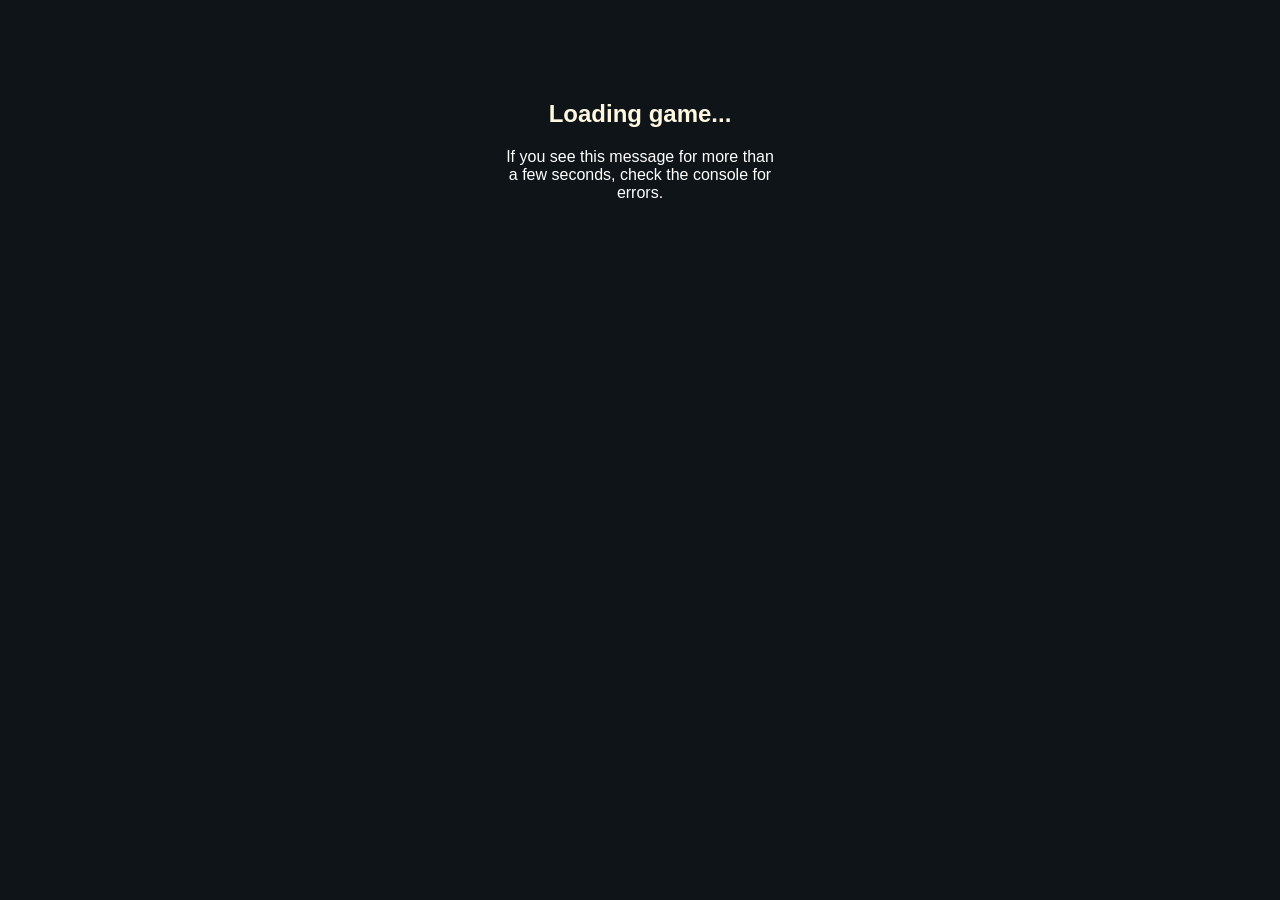
==== commit 2e2ad93c: "Update index.html" ====
--- a/index.html
+++ b/index.html
@@ -5,9 +5,17 @@
   <meta name="viewport" content="width=device-width, initial-scale=1.0">
   <title>Hebrew Word Adventure</title>
   <link rel="stylesheet" href="css/styles.css">
+  <!-- Add debug script before main script -->
+  <script src="debug.js"></script>
 </head>
 <body>
-  <div id="game-container"></div>
+  <div id="game-container">
+    <!-- Placeholder content in case something goes wrong -->
+    <div style="color: white; padding: 20px; text-align: center;">
+      <h2>Loading game...</h2>
+      <p>If you see this message for more than a few seconds, check the console for errors.</p>
+    </div>
+  </div>
   
   <!-- Load the main script as a module -->
   <script type="module" src="js/main.js"></script>
--- a/css/styles.css
+++ b/css/styles.css
@@ -713,6 +713,66 @@
   animation: glow 1.5s ease-in-out infinite alternate;
 }
 
+/* Styles for vertical word stacking in multi-word phrases */
+
+/* Updated answer slots container to use flex column for vertical stacking */
+.answer-slots {
+  display: flex;
+  flex-direction: column; /* Changed from row to column for vertical stacking */
+  align-items: center;
+  gap: 15px; /* Increased gap between words */
+  margin: 30px 0;
+}
+
+/* Word row container for each individual word in multi-word phrases */
+.word-row {
+  display: flex;
+  justify-content: center;
+  direction: rtl; /* Right to left for Hebrew */
+  gap: 8px;
+}
+
+/* Remove the word separator (hyphen) since we're using vertical stacking */
+.word-separator {
+  display: none;
+}
+
+/* Style for highlighting which word is active */
+.word-row.current-part .answer-slot {
+  border-color: #FFEB3B;
+  border-width: 2px;
+}
+
+.word-row.completed-part .answer-slot {
+  background-color: rgba(76, 175, 80, 0.3);
+  border-color: #4CAF50;
+  color: #FFF8E1;
+}
+
+/* Add an indicator for which word is active */
+.word-row {
+  position: relative;
+}
+
+/* Updated rule - remove the finger pointer but keep other styling */
+.word-row.current-part::before {
+  content: '';  /* Remove the finger emoji */
+  position: absolute;
+  right: -30px;
+  top: 50%;
+  transform: translateY(-50%);
+}
+
+/* Since we're removing the pointer, we can also remove the extra padding */
+.answer-slots {
+  padding-right: 15px; /* Reduce from 30px */
+}
+
+/* Ensure we have proper margins to account for the indicator */
+.answer-slots {
+  padding-right: 30px;
+}
+
 @keyframes flicker {
   0% { transform: scaleY(1); }
   50% { transform: scaleY(0.95); }
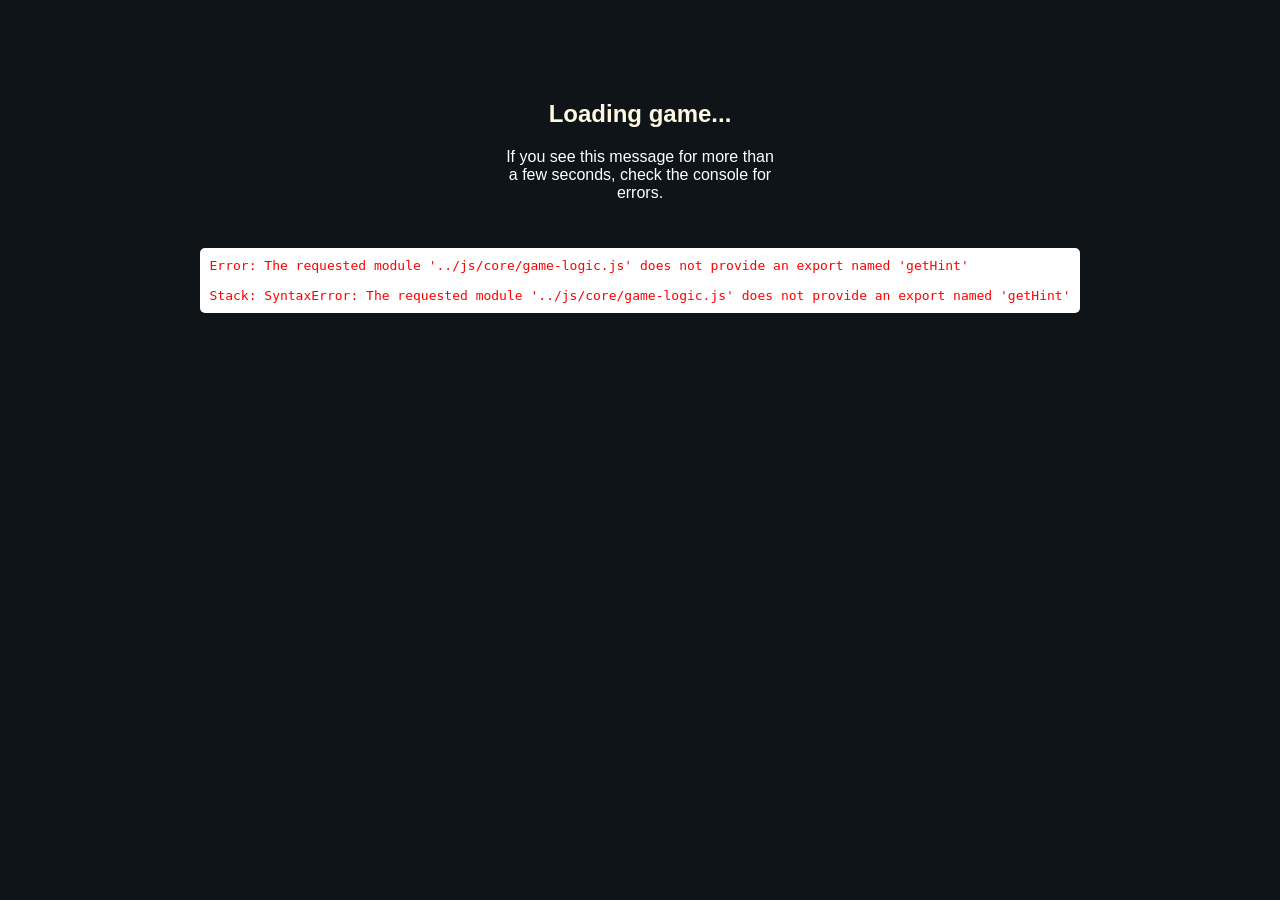
==== commit d651db54: "Update index.html" ====
--- a/index.html
+++ b/index.html
@@ -5,6 +5,8 @@
   <meta name="viewport" content="width=device-width, initial-scale=1.0">
   <title>Hebrew Word Adventure</title>
   <link rel="stylesheet" href="css/styles.css">
+  <!-- Add favicon to prevent 404 errors -->
+  <link rel="icon" href="data:image/svg+xml,<svg xmlns=%22http://www.w3.org/2000/svg%22 viewBox=%220 0 100 100%22><text y=%22.9em%22 font-size=%2290%22>🕎</text></svg>">
   <!-- Add debug script before main script -->
   <script src="debug.js"></script>
 </head>
